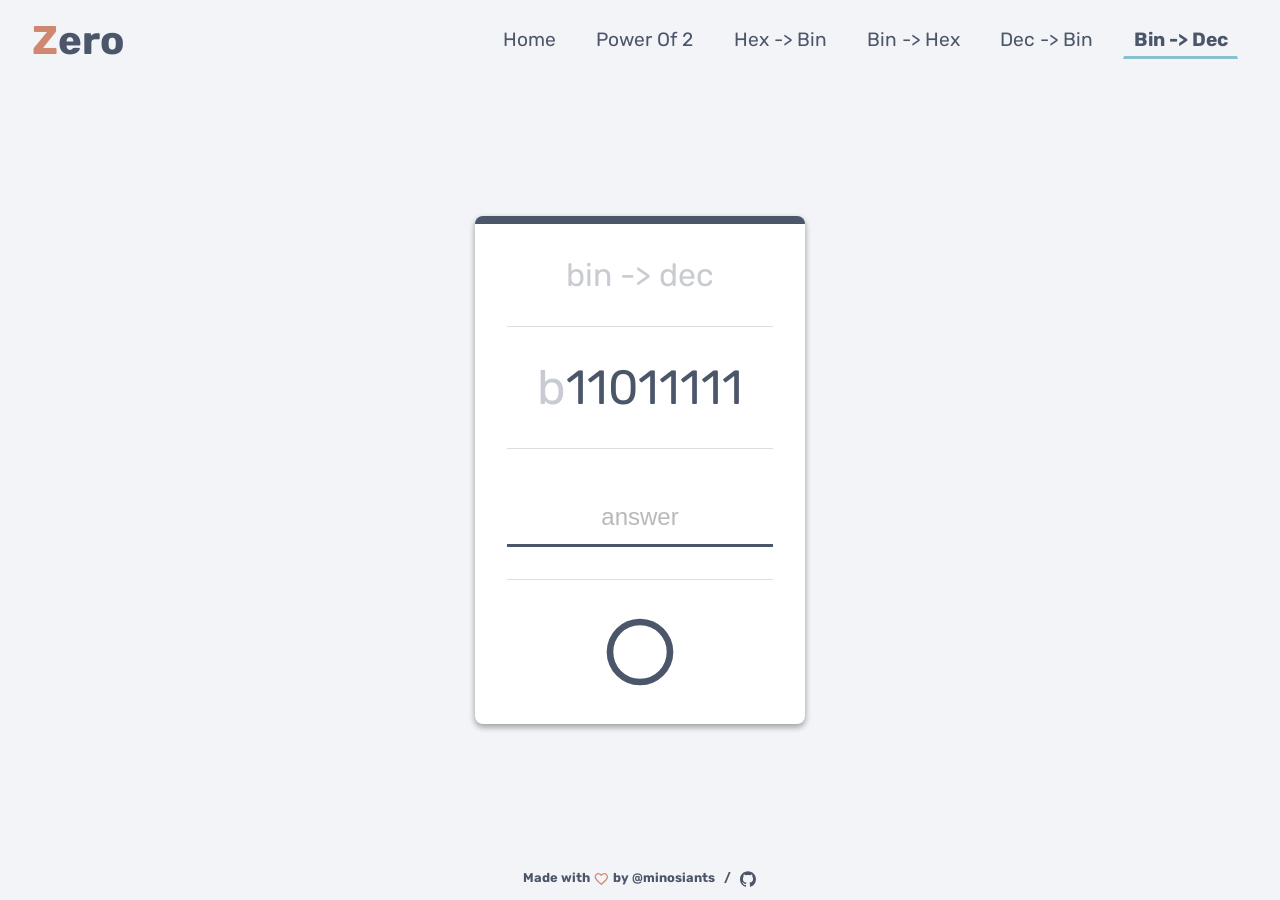
==== bdec.html @ 6565cfd4 "Add dec cards" ====
<!doctype html>
<html lang="en">
  <head>
    <meta charset="UTF-8" />
    <meta name="viewport" content="width=device-width, initial-scale=1" />
    <title>Zero - hex</title>
    <link rel="preconnect" href="https://fonts.googleapis.com" />
    <link rel="preconnect" href="https://fonts.gstatic.com" crossorigin />
    <link
      href="https://fonts.googleapis.com/css2?family=Rubik:ital,wght@0,300..900;1,300..900&display=swap"
      rel="stylesheet"
    />
    <link href="css/style.css" rel="stylesheet" />
    <script src="js/code.js"></script>
    <style></style>
  </head>
  <body id="bdec">
    <div class="canvas">
      <div class="content-pusher"></div>
      <header class="app-header">
        <div class="app-menu">
          <div class="logo">
            <span class="logo-z">Z</span><span class="logo-00">ero</span>
          </div>
          <div class="app-menu-horizontal">
            <div class="app-menu-horizontal-list">
              <a href="index.html" class="app-menu-horizontal-list-item"
                >Home</a
              >
              <a href="power.html" class="app-menu-horizontal-list-item"
                >Power Of 2</a
              >
              <a href="hex.html" class="app-menu-horizontal-list-item"
                >Hex -> Bin</a
              >
              <a href="bin.html" class="app-menu-horizontal-list-item"
                >Bin -> Hex</a
              >
              <a href="dec.html" class="app-menu-horizontal-list-item"
                >Dec -> Bin</a
              >
              <a href="bdec.html" class="app-menu-horizontal-list-item selected"
                >Bin -> Dec</a
              >
            </div>
          </div>
          <div class="app-menu-hamburger">
            <svg
              xmlns="http://www.w3.org/2000/svg"
              class="app-menu-hamburger-icon"
              viewBox="0 -960 960 960"
              width="20px"
              fill="#e3e3e3"
            >
              <path
                d="M144-264v-72h672v72H144Zm0-180v-72h672v72H144Zm0-180v-72h672v72H144Z"
              />
            </svg>
          </div>
        </div>
        <div class="app-menu-slider">
          <div class="app-menu-slider-list">
            <a href="index.html" class="app-menu-slider-list-item">Home</a>
            <a href="power.html" class="app-menu-slider-list-item"
              >Power of 2</a
            >
            <a href="hex.html" class="app-menu-slider-list-item selected"
              >Hex -> Bin</a
            >
            <a href="bin.html" class="app-menu-slider-list-item">Bin -> Hex</a>
          </div>
        </div>
      </header>

      <main>
        <div class="card" id="binToDec">
          <header>bin -> dec</header>
          <section class="question">
            <span class="question-prefix">b</span>
            <span class="question-value"></span>
          </section>
          <section class="result">
            <span class="result-prefix"></span>
            <span class="result-value"></span>
          </section>
          <section class="answer">
            <input type="text" placeholder="answer" />
            <div class="line"></div>
          </section>
          <footer>
            <div class="action">
              <svg
                xmlns="http://www.w3.org/2000/svg"
                class="reload"
                viewBox="0 -960 960 960"
                width="24px"
                fill="#e3e3e3"
              >
                <path
                  d="M480-160q-134 0-227-93t-93-227q0-134 93-227t227-93q69 0 132 28.5T720-690v-110h80v280H520v-80h168q-32-56-87.5-88T480-720q-100 0-170 70t-70 170q0 100 70 170t170 70q77 0 139-44t87-116h84q-28 106-114 173t-196 67Z"
                />
              </svg>
              <svg
                xmlns="http://www.w3.org/2000/svg"
                class="submit"
                viewBox="0 -960 960 960"
                fill="#e3e3e3"
              >
                <path
                  d="M480-80q-83 0-156-31.5T197-197q-54-54-85.5-127T80-480q0-83 31.5-156T197-763q54-54 127-85.5T480-880q83 0 156 31.5T763-763q54 54 85.5 127T880-480q0 83-31.5 156T763-197q-54 54-127 85.5T480-80Zm0-80q134 0 227-93t93-227q0-134-93-227t-227-93q-134 0-227 93t-93 227q0 134 93 227t227 93Zm0-320Z"
                />
              </svg>
            </div>
          </footer>
        </div>
      </main>
      <footer class="app-footer">
        <div>
          Made with
          <svg
            xmlns="http://www.w3.org/2000/svg"
            class="app-footer-fav-icon"
            viewBox="0 -960 960 960"
            fill="#e3e3e3"
          >
            <path
              d="m480-144-50-45q-100-89-165-152.5t-102.5-113Q125-504 110.5-545T96-629q0-89 61-150t150-61q49 0 95 21t78 59q32-38 78-59t95-21q89 0 150 61t61 150q0 43-14 83t-51.5 89q-37.5 49-103 113.5T528-187l-48 43Zm0-97q93-83 153-141.5t95.5-102Q764-528 778-562t14-67q0-59-40-99t-99-40q-35 0-65.5 14.5T535-713l-35 41h-40l-35-41q-22-26-53.5-40.5T307-768q-59 0-99 40t-40 99q0 33 13 65.5t47.5 75.5q34.5 43 95 102T480-241Zm0-264Z"
            />
          </svg>
          by
          <a href="http://minosiants.com" target="_blank">@minosiants</a>
          <span class="app-footer-sep">/</span>
          <a
            href="https://github.com/minosiants/zero"
            target="_blank"
            class="app-footer-github"
          >
            <svg viewBox="0 0 25 25" class="app-footer-github-icon">
              <path
                d="M12 .297c-6.63 0-12 5.373-12 12 0 5.303 3.438 9.8 8.205 11.385.6.113.82-.258.82-.577 0-.285-.01-1.04-.015-2.04-3.338.724-4.042-1.61-4.042-1.61C4.422 18.07 3.633 17.7 3.633 17.7c-1.087-.744.084-.729.084-.729 1.205.084 1.838 1.236 1.838 1.236 1.07 1.835 2.809 1.305 3.495.998.108-.776.417-1.305.76-1.605-2.665-.3-5.466-1.332-5.466-5.93 0-1.31.465-2.38 1.235-3.22-.135-.303-.54-1.523.105-3.176 0 0 1.005-.322 3.3 1.23.96-.267 1.98-.399 3-.405 1.02.006 2.04.138 3 .405 2.28-1.552 3.285-1.23 3.285-1.23.645 1.653.24 2.873.12 3.176.765.84 1.23 1.91 1.23 3.22 0 4.61-2.805 5.625-5.475 5.92.42.36.81 1.096.81 2.22 0 1.606-.015 2.896-.015 3.286 0 .315.21.69.825.57C20.565 22.092 24 17.592 24 12.297c0-6.627-5.373-12-12-12"
              ></path>
            </svg>
          </a>
        </div>
      </footer>
    </div>
  </body>
</html>
---- css/style.css ----
* {
  margin: 0;
}
:root {
  --nord0: #2e3440;
  --nord1: #3b4252;
  --nord2: #434c5e;
  --nord3: #4c566a;
  --nord4: rgba(216, 222, 233, 1); /*rgb(216 222 233)*/
  --nord5: #e5e9f0;
  --nord6: rgb(236 239 244);
  --nord7: #8fbcbb;
  --nord9: #81a1c1;
  --nord10: #5e81ac;
  --nord11: #bf616a;
  --nord12: #d08770;
  --nord13: #ebcb8b;
  --nord14: #a3be8c;
  --nord15: #b48ead;

  --bg-color-default: var(--nord5);
  --fn1-color-default: var(--nord0);
  --fn2-color-default: var(--nord1);
  --border-color: rgba(76, 86, 106, 0.2); /*nord3*/
  --border-color-default: var(--border-color);
  --border-color-2: var(--nord5);
  --border-color-3: var(--nord2);
  --border-size: clamp(0em, 0.1vw, 0.2em);
  --cell-pading-size: clamp(0em, 0.1vw, 0.2em);
  --border: var(--border-size) solid var(--border-color-default);
  --bottom-color-defalut: var(--border-color-default);
  --error-color-default: var(--nord12);
  --main-card-color-default: var(--nord3);
  --success-color-default: var(--nord14);
  --menu-icon-hover-bg: var(--border-color);
}
body {
  color: var(--nord3);
  height: 100vh;
  width: 100vw;
  background-color: rgb(242, 244, 248);
}
* {
  margin: 0;
  padding: 0;
}
* {
  box-sizing: border-box;
}
a:link,
a:visited,
a:hover,
a:active {
  text-decoration: none;
  color: var(--nord3);
}

.canvas {
  height: 100%;
  display: flex;
  flex-direction: column;
  font-family: Rubik;
  padding: 0 2rem;
  min-width: 350px;
  background-color: rgb(242, 244, 248);
}
main {
  height: 100%;
  display: flex;
  justify-content: center;
  align-items: center;
  flex-direction: column;
}
.content-pusher {
  height: 6rem;
}
.app-header {
  display: flex;
  flex-direction: column;
  position: fixed;
  right: 0em;
  top: 0;
  width: 100%;
  height: 5em;
  color: var(--nord3);
  z-index: 1000;
}
.app-menu {
  display: flex;
  align-items: center;
  justify-content: space-between;
  height: 5em;
  padding: 0 2em;
  width: 100%;
}
.app-menu-hamburger {
  display: none;
}

.app-menu-hamburger-icon {
  width: 2em;
  height: 2em;
  fill: var(--nord3);
}
.app-menu-hamburger-icon:hover {
  cursor: pointer;
  border-radius: 0.5em;
  background: white;
}
.app-menu-slider {
  position: absolute;
  text-align: center;
  top: 5em;
  background: rgb(242, 244, 248);
  height: 0px;
  width: 100%;
  transition: height 400ms ease-in-out;
  overflow-y: auto;
}
.app-menu-slider-list {
  display: flex;
  flex-direction: column;
}
.app-menu-slider-list-item {
  padding: 0.4em 0.5em;
  margin: 0.5em;
  font-size: 2em;
}
.app-menu-slider-list-item:hover {
  border-radius: 0.5em;
  background: white;
}
.app-menu-horizontal {
  display: none;
  font-size: 1.2rem;
}
.app-menu-horizontal-list {
  display: flex;
}
.app-menu-horizontal-list-item {
  padding: 0.3em 0.5em;
  margin: 0 0.5em;
  border: var(--border-size) solid rgb(242, 244, 248);
}
.app-menu-horizontal-list-item:hover {
  background: white;
  border: var(--border);
}
.app-menu-horizontal-list .selected {
  border-bottom: 0.2rem solid rgb(136, 192, 208);
  font-weight: bold;
}
.logo {
  height: 100%;
  display: flex;
  font-size: 2.5rem;
  font-weight: bold;
  align-items: center;
}
.logo-z {
  color: var(--nord12);
}

.app-footer {
  display: flex;
  color: var(--nord3);
  background-color: rgb(242, 244, 248);
  justify-content: center;
  font-size: 0.8rem;
  padding: 1em 0;
  font-weight: bold;
}

.app-footer-fav-icon {
  fill: var(--nord12);
  width: 1.3em;
  vertical-align: middle;
}

.app-footer-github-icon {
  width: 1.3em;
  height: 1.3em;
  vertical-align: middle;
  fill: var(--nord3);
}
.app-footer-sep {
  padding: 0 0.5em;
}
.index .stress {
  color: var(--nord3);
}
.index {
  justify-content: space-between;
}
.index h1 {
  margin-top: auto;
  align-self: center;
  color: var(--nord9);
}
.index-image {
  align-self: center;
  width: 10em;
  margin-top: auto;
  margin-bottom: auto;
}
.index-image path {
  fill: var(--nord3);
}
.index-image path:nth-child(1) {
  fill: var(--nord12);
}
.index-image path:nth-child(2) {
  fill: var(--nord12);
}

.index-image path:nth-child(4) {
  fill: rgb(136, 192, 208);
}
.index-description {
  align-self: flex-start;
  margin-top: 8rem;
}

.card {
  justify-self: center;
  display: grid;
  grid-template-columns: repeat(1, auto);
  min-width: 330px;
  max-width: 330px;
  color: var(--nord3);
  border-top: 0.5em solid var(--nord3);
  background: white;
  padding: 2em;
  border-radius: 0.5em;
  box-shadow:
    0 3px 6px rgba(0, 0, 0, 0.16),
    0 3px 6px rgba(0, 0, 0, 0.23);
}

.card header {
  display: flex;
  justify-content: center;
  font-size: 2em;
  opacity: 0.3;
  padding-bottom: 1em;
}

.card .question {
  display: flex;
  padding-bottom: 2em;
  padding-top: 2em;
  justify-content: center;
  border-top: var(--border);
  border-bottom: var(--border);
  border-opacity: 0.3;
}

#powerOf2.card .queston-base {
  font-size: 6em;
  opacity: 0.3;
}

.card .question-value {
  font-size: 3em;
}

#hexToBin.card .question-prefix {
  opacity: 0.3;
  font-size: 3em;
}
#hexToBin.card .result-prefix {
  opacity: 0.3;
}

#hexToBin.card .result-value span:nth-child(4) {
  padding-right: 1rem;
}
#binToHex.card .question-prefix {
  font-size: 3em;
  opacity: 0.3;
}
#binToHex.card .result-prefix {
  opacity: 0.3;
}
#decToBin.card .result-prefix {
  opacity: 0.3;
}
#binToDec.card .question-prefix {
  font-size: 3em;
  opacity: 0.3;
}

.card .result {
  display: flex;
  justify-content: center;
  font-size: 3em;
  padding-top: 0em;
  border-bottom: var(--border);
}

.card .answer {
  display: grid;
  grid-template-columns: repeat(1, auto);
  justify-content: right;
  padding-bottom: 2em;
  padding-top: 2em;
  border-bottom: var(--border);
}

.card .answer input {
  background: 0;
  border: 0;
  font-size: 3em;
  color: var(--nord3);
  width: 100%;
  outline: none;
  text-align: center;
  transition: padding 0.3s 0.2s ease;
}
.card .answer input.error {
  color: var(--error-color-default);
}
.card .answer input.success {
  color: var(--success-color-default);
}
.card .answer input::placeholder {
  opacity: 0.5;
  font-size: 0.5em;
  text-align: center;
  padding-bottom: 10px;
}

.card .answer input:focus {
  padding-bottom: 5px;
}

.card .answer input[type="number"]::-webkit-inner-spin-button,
.card .answer input[type="number"]::-webkit-outer-spin-button {
  -webkit-appearance: none;
  margin: 0;
}

.card .answer input[type="number"] {
  -moz-appearance: textfield;
}

.card .answer .line {
  margin-top: 0.5em;
  width: 100%;
  height: 0.2em;
  background: var(--main-card-color-default);
}
.card .answer .line.error {
  background-color: var(--error-color-default);
}
.card .answer .line.success {
  background-color: var(--success-color-default);
}
.card footer {
  display: flex;
  justify-content: center;
  padding-top: 2em;
  white-space: nowrap;
}

.card footer .action {
  border: 0;
}
.card footer .action svg {
  width: 5em;
  fill: var(--nord3);
}
.card footer .action svg:hover {
  fill: var(--nord0);
  cursor: pointer;
}
.card footer .action .reload {
  width: 5em;
  display: none;
}

@media screen and (min-width: 20em) {
  .app-menu-hamburger {
    display: block;
  }

  .app-menu-horizontal {
    display: none;
  }
}

@media screen and (min-width: 57em) {
  .app-menu-hamburger {
    display: none;
  }
  .app-menu-horizontal {
    display: flex;
  }
}
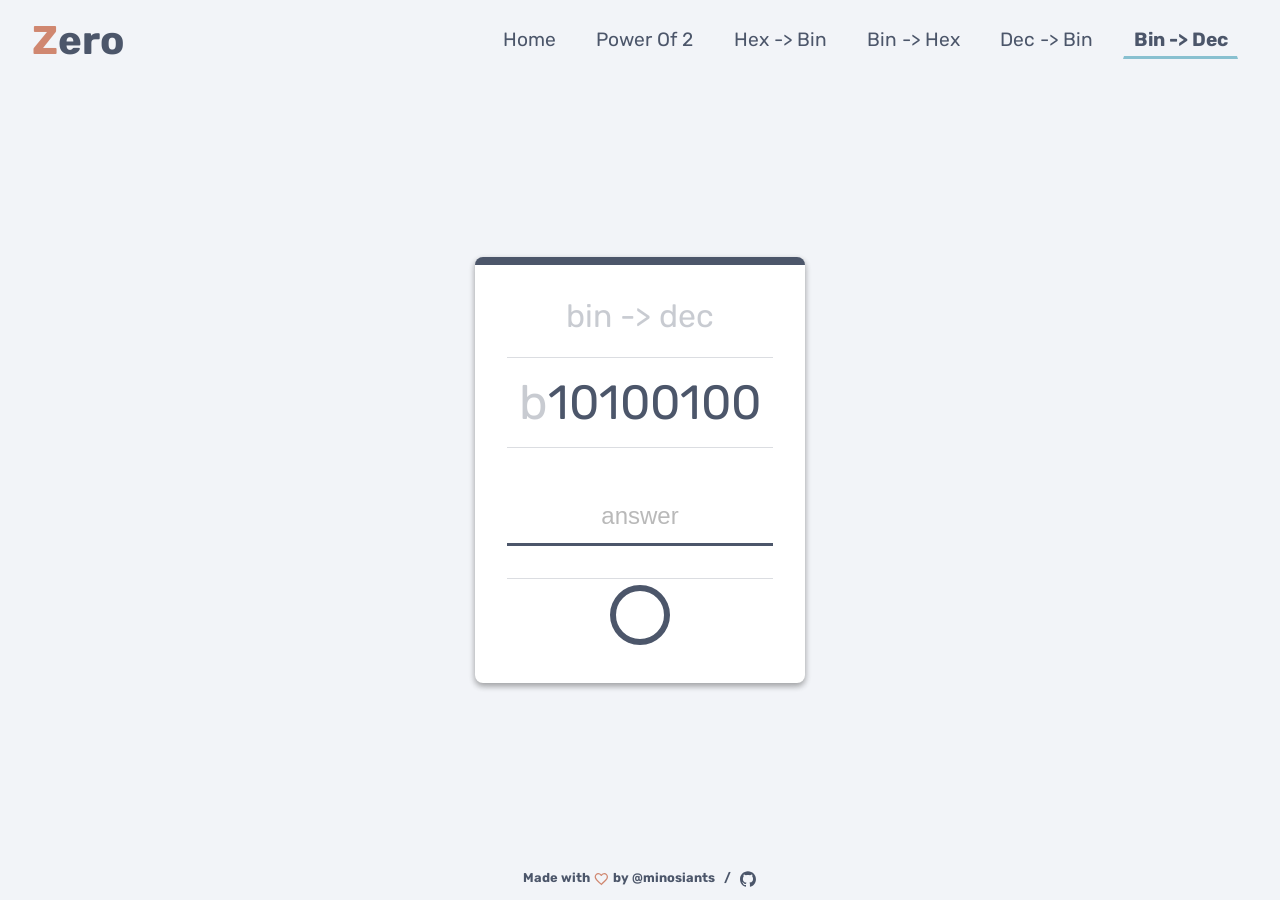
==== commit 8a1eb1fe: "Aply some fixed" ====
--- a/bdec.html
+++ b/bdec.html
@@ -20,7 +20,9 @@
       <header class="app-header">
         <div class="app-menu">
           <div class="logo">
-            <span class="logo-z">Z</span><span class="logo-00">ero</span>
+            <a href="http://minosiants.com/zero"
+              ><span class="logo-z">Z</span><span class="logo-00">ero</span></a
+            >
           </div>
           <div class="app-menu-horizontal">
             <div class="app-menu-horizontal-list">
--- a/css/style.css
+++ b/css/style.css
@@ -110,7 +110,7 @@
 .app-menu-slider {
   position: absolute;
   text-align: center;
-  top: 5em;
+  top: 4em;
   background: rgb(242, 244, 248);
   height: 0px;
   width: 100%;
@@ -155,6 +155,9 @@
   display: flex;
   font-size: 2.5rem;
   font-weight: bold;
+  align-items: center;
+}
+.logo a {
   align-items: center;
 }
 .logo-z {
@@ -235,6 +238,7 @@
   box-shadow:
     0 3px 6px rgba(0, 0, 0, 0.16),
     0 3px 6px rgba(0, 0, 0, 0.23);
+  z-index: 111;
 }
 
 .card header {
@@ -242,13 +246,13 @@
   justify-content: center;
   font-size: 2em;
   opacity: 0.3;
+  padding-bottom: 0.7em;
+}
+
+.card .question {
+  display: flex;
   padding-bottom: 1em;
-}
-
-.card .question {
-  display: flex;
-  padding-bottom: 2em;
-  padding-top: 2em;
+  padding-top: 1em;
   justify-content: center;
   border-top: var(--border);
   border-bottom: var(--border);
@@ -359,7 +363,7 @@
 .card footer {
   display: flex;
   justify-content: center;
-  padding-top: 2em;
+  align-items: center;
   white-space: nowrap;
 }
 
@@ -367,7 +371,7 @@
   border: 0;
 }
 .card footer .action svg {
-  width: 5em;
+  width: 4.5em;
   fill: var(--nord3);
 }
 .card footer .action svg:hover {
